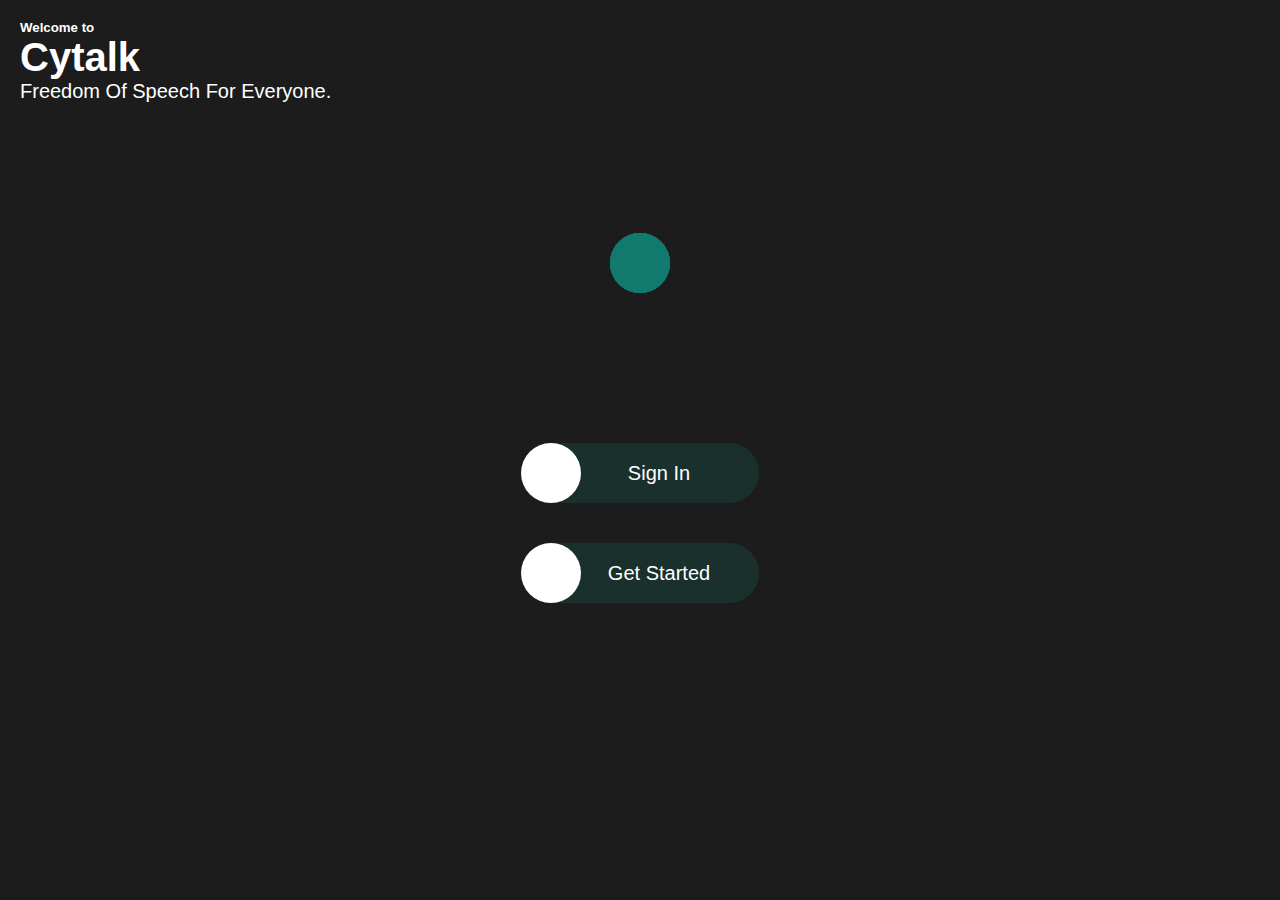
==== index.html @ 81afd093 "ui fixes" ====
<!DOCTYPE html>
<html lang="en">
<head>
    <meta charset="UTF-8">
    <meta http-equiv="X-UA-Compatible" content="IE=edge">
    <meta name="viewport" content="width=device-width, initial-scale=1.0">
    <title>Cytalk - Home</title>
    <link rel="stylesheet" href="./css/circular-waves.css">
    <link rel="stylesheet" href="./font-awesome/css/font-awesome.min.css">
    <link rel="stylesheet" href="./soundwaves.css">
    <link rel="stylesheet" href="./main.css">
    <link rel="stylesheet" href="./wrap.css">
    
    
</head>
<body>
    <div class="container">
         <div class="top">
            <h5>Welcome to</h5>
            <h1>Cytalk</h1>
            <p>Freedom Of Speech For Everyone.</p>
        </div> 

        <div class="waves-container">
            <div class="circle delay1"></div>
            <div class="circle delay2"></div>
            <div class="circle delay3"></div>
            <div class="circle delay4"></div>
        </div>

        <div class="buttons">
          <a href="speak.html">
            <div class="btnWrapper">
                <i class="fa fa-chevron-right icon" aria-hidden="true"></i>
                <button>Sign In</button>
            </div>
           </a>

       <a href="speak.html">
        <div class="btnWrapper">
            <i class="fa fa-chevron-right icon" aria-hidden="true"></i>
            <button>Get Started</button>
        </div>
       </a>
    </div>
        
    </div>
</body>
<script src="./soundwaves.js"></script>
</html>
---- css/circular-waves.css ----
.waves-container {
    position: relative;
    display: block;
    width: 80px;
    margin: 100px auto 300px;
  }
  .waves-container .delay1 {
    -webkit-animation: waves 2.5s infinite linear;
            animation: waves 2.5s infinite linear;
            -webkit-animation-delay: 0.1s infinite;
            animation-delay: 0.1s infinite;
  }
  .waves-container .delay2 {
    -webkit-animation: waves 2.5s infinite linear 0.7s forwards;
            animation: waves 2.5s infinite linear 0.7s forwards;
  }
  .waves-container .delay3 {
    -webkit-animation: waves 2.5s infinite linear 1.3s forwards;
            animation: waves 2.5s infinite linear 1.3s forwards;
  }
  .waves-container .delay4 {
    -webkit-animation: waves 2.5s infinite linear 1.9s forwards;
            animation: waves 2.5s infinite linear 1.9s forwards;
  }
  
  
  .circle {
    display: block;
    height: 60px;
    width: 60px;
    border-radius: 50%;
    background: #12796f;
    margin: 10px;
    transition: .1s ease;
    position: absolute;
    top: 0px;
  }
  
  @-webkit-keyframes waves {
    0% {
      transform: scale(1);
      opacity: 1;
    }
    100% {
      transform: scale(4);
      opacity: 0;
    }
  }
  @-webkit-keyframes bloop {
    0% {
      transform: scale3d(1, 1, 1);
    }
    30% {
      transform: scale3d(1.25, 0.75, 1);
    }
    40% {
      transform: scale3d(0.75, 1.25, 1);
    }
    50% {
      transform: scale3d(1.15, 0.85, 1);
    }
    65% {
      transform: scale3d(0.95, 1.05, 1);
    }
    75% {
      transform: scale3d(1.05, 0.95, 1);
    }
    100% {
      transform: scale3d(1, 1, 1);
    }
  }
  @keyframes bloop {
    0% {
      transform: scale3d(1, 1, 1);
    }
    30% {
      transform: scale3d(1.25, 0.75, 1);
    }
    40% {
      transform: scale3d(0.75, 1.25, 1);
    }
    50% {
      transform: scale3d(1.15, 0.85, 1);
    }
    65% {
      transform: scale3d(0.95, 1.05, 1);
    }
    75% {
      transform: scale3d(1.05, 0.95, 1);
    }
    100% {
      transform: scale3d(1, 1, 1);
    }
  }
---- main.css ----
*{
    padding: 0;
    margin: 0;
    box-sizing: border-box;
}
body {
    background: #1c1c1c;
    color: white;
    font-family: Tahoma, Geneva, Verdana, sans-serif;
  }
  
.top{
    padding: 20px;
    color: white;
}
.top h1{
    font-size: 40px;
}
.top p{
    font-size: 20px;
}
.buttons{
    margin-top: 200px;
}
.buttons a{
    text-decoration: none;
}
.btnWrapper{
    display: flex;
    justify-content: center;
    align-items: center;
    height: 100px;
    width: 100%;
}
.icon{
    display: flex;
    justify-content: center;
    align-items: center;
    background-color: white;
    width: 60px;
    height: 60px;
    border: none;
    border-radius: 50%;
    padding: 10px;
    z-index: 999;
    color: #12796f;
}

.btnWrapper button{
    padding: 10px 20px;
    background-color: #12796f38;
    color: white;
    font-size: 20px;
    height: 60px;
    width: 200px;
    border: none;
    margin-left: -22px;
    border-top-right-radius:  50px;
    border-bottom-right-radius:  50px;
}
.btn{
    padding: 10px 20px;
    background-color: #12796f38;
    color: white;
    font-size: 20px;
    border: none;
    margin-left: -15px;
    border-radius: 50px;
    text-align: center;

}
header{
    display: flex;
    justify-content: space-between;
    align-items: center;
    color: white;
    padding: 20px;
}
header i{
    padding: 20px;
    border-radius: 50px;
    height: 50px;
    width: 50px;
    color: white;
}
footer{
    display: flex;
    justify-content: space-between;
    align-items: center;
    height: 100px;
    width: 100%;
    position: absolute;
    bottom: 0;
    padding: 20px;
}
footer i{
    background-color: #12796f38;
    padding: 20px;
    border-radius: 50px;
    height: 50px;
    width: 50px;
    color: white;
}
main{
    align-items: center;
    color:aliceblue;
    font-size:30px;
    padding: 20px;
}
main > .output{
    font-size: 16px;
    display: inline-block;
}


.custom-bottom-value{
    bottom: 70px;
}
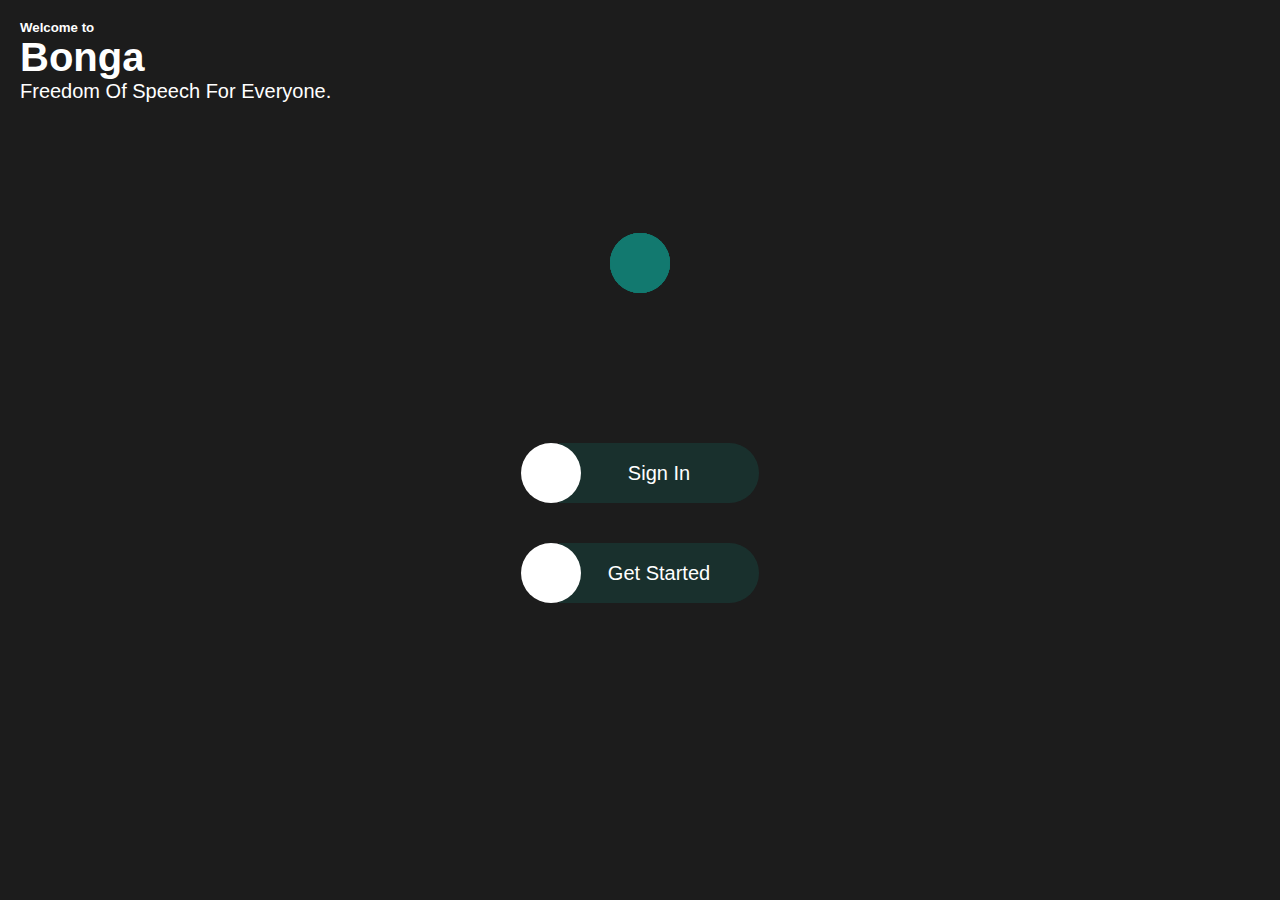
==== commit 5174d4e1: "UI color changes" ====
--- a/index.html
+++ b/index.html
@@ -4,7 +4,7 @@
     <meta charset="UTF-8">
     <meta http-equiv="X-UA-Compatible" content="IE=edge">
     <meta name="viewport" content="width=device-width, initial-scale=1.0">
-    <title>Cytalk - Home</title>
+    <title>Bonga App</title>
     <link rel="stylesheet" href="./css/circular-waves.css">
     <link rel="stylesheet" href="./font-awesome/css/font-awesome.min.css">
     <link rel="stylesheet" href="./soundwaves.css">
@@ -17,7 +17,7 @@
     <div class="container">
          <div class="top">
             <h5>Welcome to</h5>
-            <h1>Cytalk</h1>
+            <h1>Bonga</h1>
             <p>Freedom Of Speech For Everyone.</p>
         </div> 
 
--- a/wrap.css
+++ b/wrap.css
@@ -0,0 +1,105 @@
+  .wrap-waves {
+    display: flex;
+    justify-content: center;
+    align-items: center;
+    margin: 0 0 0 150px;
+    position: absolute;
+    top: 50%;
+    bottom: 50%;
+  }
+  
+  ul {
+    -webkit-transform: rotate3d(0, 1, 0, 45deg);
+    -moz-transform: rotate3d(0, 1, 0, 45deg);
+    -o-transform: rotate3d(0, 1, 0, 45deg);
+    -ms-transform: rotate3d(0, 1, 0, 45deg);
+  }
+  
+  ul li {
+    list-style: none;
+    box-shadow: inset 1px 1px 40px #19a598;
+    background: #1c1c1c;
+    border-radius: 50%;
+    position: absolute;
+    top: 50%;
+    left: 50%;
+  }
+  
+  ul li:nth-child(1) {
+    border: 1px solid #0FEF79;
+    width: 20px;
+    height: 20px;
+    z-index: -1;
+    margin-top: -10px;
+    margin-left: 5px;
+    -webkit-animation: spin 2s 0.2s infinite;
+    -moz-animation: spin 2s 0.2s infinite;
+    -o-animation: spin 2s 0.2s infinite;
+    -ms-animation: spin 2s 0.2s infinite;
+  }
+  
+  ul li:nth-child(2) {
+    border: 1px solid #169388;
+    width: 50px;
+    height: 50px;
+    z-index: -2;
+    margin-top: -25px;
+    margin-left: 10px;
+    -webkit-animation: spin 2s 0.4s infinite;
+    -moz-animation: spin 2s 0.4s infinite;
+    -o-animation: spin 2s 0.4s infinite;
+    -ms-animation: spin 2s 0.4s infinite;
+  }
+  
+  ul li:nth-child(3) {
+    border: 1px solid #0FEF79;
+    width: 80px;
+    height: 80px;
+    z-index: -3;
+    margin-top: -40px;
+    margin-left: 15px;
+    -webkit-animation: spin 2s 0.6s infinite;
+    -moz-animation: spin 2s 0.6s infinite;
+    -o-animation: spin 2s 0.6s infinite;
+    -ms-animation: spin 2s 0.6s infinite;
+  }
+  
+  ul li:nth-child(4) {
+    border: 1px solid #148277;
+    width: 110px;
+    height: 110px;
+    z-index: -4;
+    margin-top: -55px;
+    margin-left: 20px;
+    -webkit-animation: spin 2s 0.8s infinite;
+    -moz-animation: spin 2s 0.8s infinite;
+    -o-animation: spin 2s 0.8s infinite;
+    -ms-animation: spin 2s 0.8s infinite;
+  }
+  
+  ul li:nth-child(5) {
+    border: 1px solid #0FEF79;
+    width: 140px;
+    height: 140px;
+    z-index: -5;
+    margin-top: -70px;
+    margin-left: 25px;
+    -webkit-animation: spin 2s 1s infinite;
+    -moz-animation: spin 2s 1s infinite;
+    -o-animation: spin 2s 1s infinite;
+    -ms-animation: spin 2s 1s infinite;
+  }
+  
+ 
+  
+  @keyframes spin {
+    0% {
+      -webkit-transform: rotate(0deg) scale(1);
+    }
+    50% {
+      -webkit-transform: rotate(360deg) scale(2);
+    }
+    100% {
+      -webkit-transform: rotate(0deg) scale(1);
+    }
+  }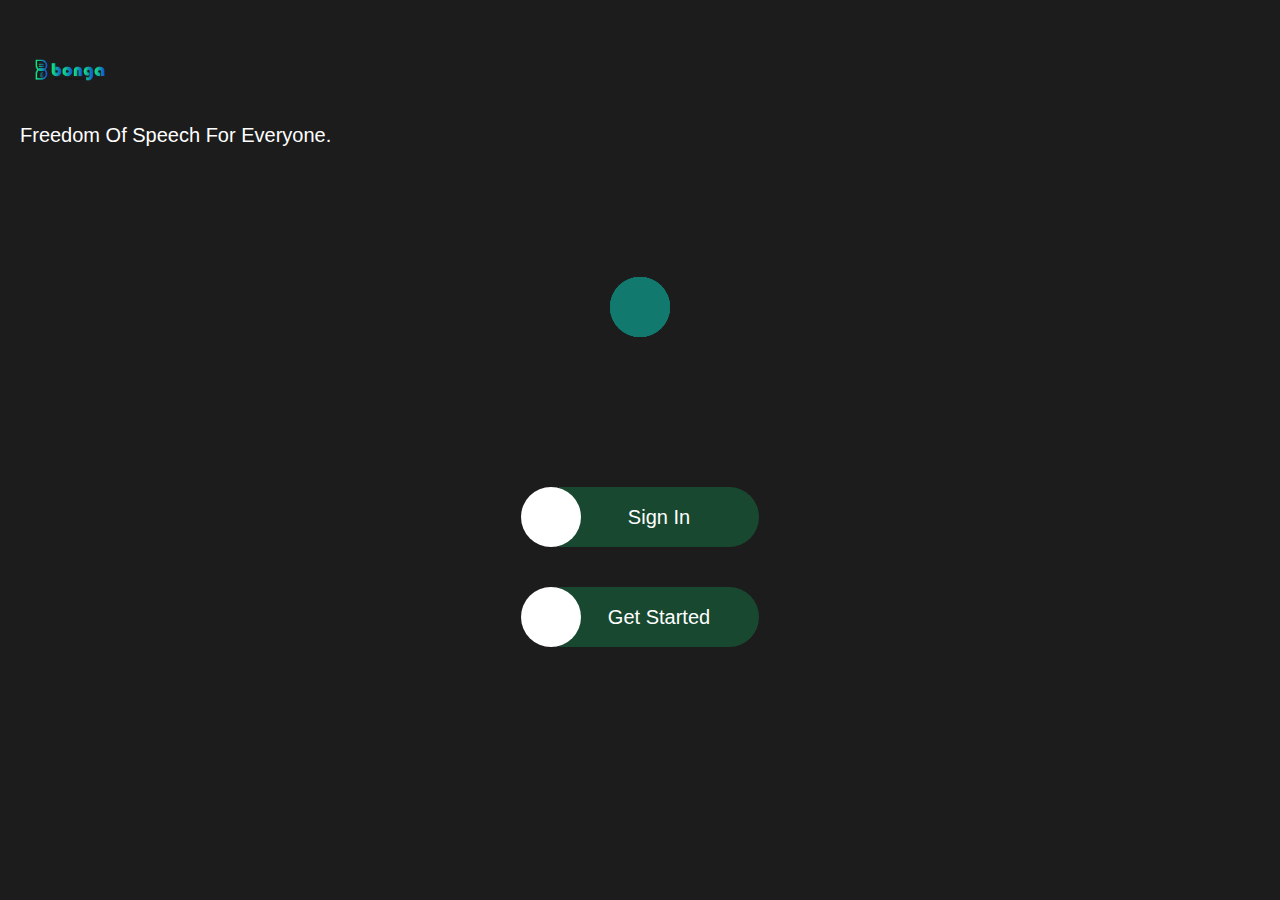
==== commit 0e6a7132: "UI fix" ====
--- a/index.html
+++ b/index.html
@@ -16,8 +16,9 @@
 <body>
     <div class="container">
          <div class="top">
-            <h5>Welcome to</h5>
-            <h1>Bonga</h1>
+            <!--<h5>Welcome to</h5>-->
+            <!---<h1>Bonga</h1>-->
+            <img class="brand-logo" src="./images/bonga_logo.png" alt="Bonga logo">
             <p>Freedom Of Speech For Everyone.</p>
         </div> 
 
--- a/soundwaves.css
+++ b/soundwaves.css
@@ -0,0 +1,29 @@
+#bars {
+    position: absolute;
+    bottom: 200px;
+    height: 14px;
+    width: 180px;
+    margin: 0 0 0 290px;
+    transform:scale(2) translateX(-50%);
+  }
+  
+  .bar {
+    position: absolute;
+    bottom: 0px;
+    height: 3px;
+    width: 1px;
+    background: #0FEF79;  
+    animation: sound 0ms -800ms linear infinite alternate;
+    transform: translateY(50%);
+  }
+  
+  @keyframes sound {
+      0% {
+         opacity: .35;
+          height: 1px; 
+      }
+      100% {
+          opacity: 1;       
+          height: 28px;        
+      }
+  }--- a/main.css
+++ b/main.css
@@ -10,6 +10,8 @@
   }
   
 .top{
+    width: 100%;
+    margin: auto;
     padding: 20px;
     color: white;
 }
@@ -43,12 +45,12 @@
     border-radius: 50%;
     padding: 10px;
     z-index: 999;
-    color: #12796f;
+    color: #0FEF79;
 }
 
 .btnWrapper button{
     padding: 10px 20px;
-    background-color: #12796f38;
+    background-color: #0FEF7938;
     color: white;
     font-size: 20px;
     height: 60px;
@@ -60,7 +62,7 @@
 }
 .btn{
     padding: 10px 20px;
-    background-color: #12796f38;
+    background-color: #0FEF7938;
     color: white;
     font-size: 20px;
     border: none;
@@ -83,6 +85,12 @@
     width: 50px;
     color: white;
 }
+
+.brand-logo{
+    width: 100px;
+    height: 100px;
+}
+
 footer{
     display: flex;
     justify-content: space-between;
@@ -94,7 +102,7 @@
     padding: 20px;
 }
 footer i{
-    background-color: #12796f38;
+    background-color: #0FEF7938;
     padding: 20px;
     border-radius: 50px;
     height: 50px;
@@ -115,4 +123,8 @@
 
 .custom-bottom-value{
     bottom: 70px;
+}
+
+#toggleTextBtn{
+    text-decoration: none;
 }--- a/wrap.css
+++ b/wrap.css
@@ -39,7 +39,7 @@
   }
   
   ul li:nth-child(2) {
-    border: 1px solid #169388;
+    border: 1px solid #0FEF79;
     width: 50px;
     height: 50px;
     z-index: -2;
@@ -65,7 +65,7 @@
   }
   
   ul li:nth-child(4) {
-    border: 1px solid #148277;
+    border: 1px solid #0FEF79;
     width: 110px;
     height: 110px;
     z-index: -4;
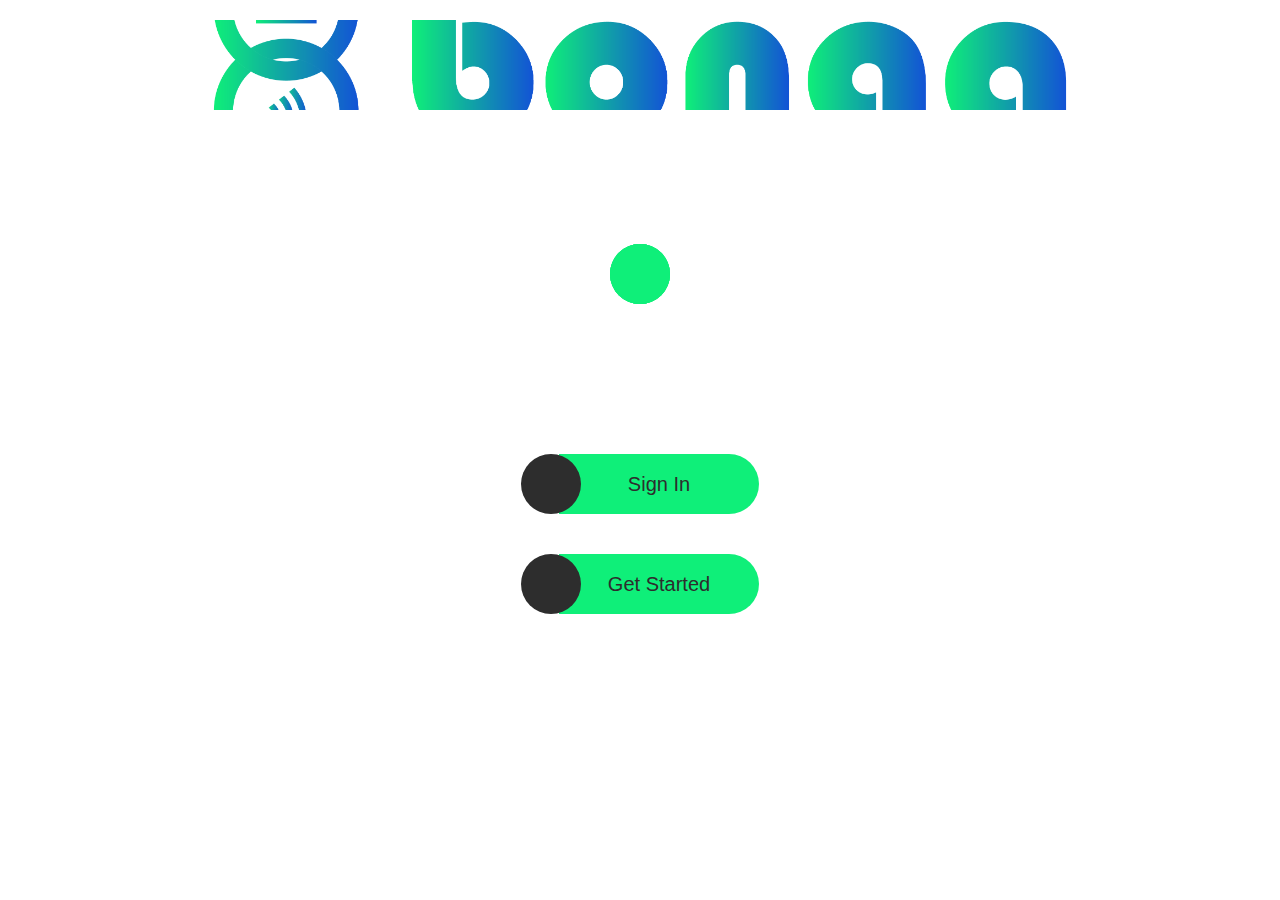
==== commit 7a9a84c1: "UI color theme change to light" ====
--- a/index.html
+++ b/index.html
@@ -19,7 +19,7 @@
             <!--<h5>Welcome to</h5>-->
             <!---<h1>Bonga</h1>-->
             <img class="brand-logo" src="./images/bonga_logo.png" alt="Bonga logo">
-            <p>Freedom Of Speech For Everyone.</p>
+            <!--<p>Freedom Of Speech For Everyone.</p>-->
         </div> 
 
         <div class="waves-container">
--- a/css/circular-waves.css
+++ b/css/circular-waves.css
@@ -29,7 +29,7 @@
     height: 60px;
     width: 60px;
     border-radius: 50%;
-    background: #12796f;
+    background: #0FEF79;
     margin: 10px;
     transition: .1s ease;
     position: absolute;
--- a/main.css
+++ b/main.css
@@ -4,8 +4,8 @@
     box-sizing: border-box;
 }
 body {
-    background: #1c1c1c;
-    color: white;
+    background: #ffffff;
+    color: #2d2d2d;
     font-family: Tahoma, Geneva, Verdana, sans-serif;
   }
   
@@ -13,7 +13,7 @@
     width: 100%;
     margin: auto;
     padding: 20px;
-    color: white;
+    color: #2d2d2d;
 }
 .top h1{
     font-size: 40px;
@@ -38,7 +38,7 @@
     display: flex;
     justify-content: center;
     align-items: center;
-    background-color: white;
+    background-color: #2d2d2d;
     width: 60px;
     height: 60px;
     border: none;
@@ -50,8 +50,8 @@
 
 .btnWrapper button{
     padding: 10px 20px;
-    background-color: #0FEF7938;
-    color: white;
+    background-color: #0FEF79;
+    color: #2d2d2d;
     font-size: 20px;
     height: 60px;
     width: 200px;
@@ -62,8 +62,8 @@
 }
 .btn{
     padding: 10px 20px;
-    background-color: #0FEF7938;
-    color: white;
+    background-color: #0FEF79;
+    color: #2d2d2d;
     font-size: 20px;
     border: none;
     margin-left: -15px;
@@ -75,7 +75,7 @@
     display: flex;
     justify-content: space-between;
     align-items: center;
-    color: white;
+    color: #2d2d2d;
     padding: 20px;
 }
 header i{
@@ -83,12 +83,13 @@
     border-radius: 50px;
     height: 50px;
     width: 50px;
-    color: white;
+    color: #2d2d2d;
 }
 
 .brand-logo{
-    width: 100px;
-    height: 100px;
+    width: 100%;
+    height: 10vh;
+    object-fit: cover;
 }
 
 footer{
@@ -102,16 +103,16 @@
     padding: 20px;
 }
 footer i{
-    background-color: #0FEF7938;
+    background-color: #0FEF79;
     padding: 20px;
     border-radius: 50px;
     height: 50px;
     width: 50px;
-    color: white;
+    color: #2d2d2d;
 }
 main{
     align-items: center;
-    color:aliceblue;
+    color:#2d2d2d;
     font-size:30px;
     padding: 20px;
 }
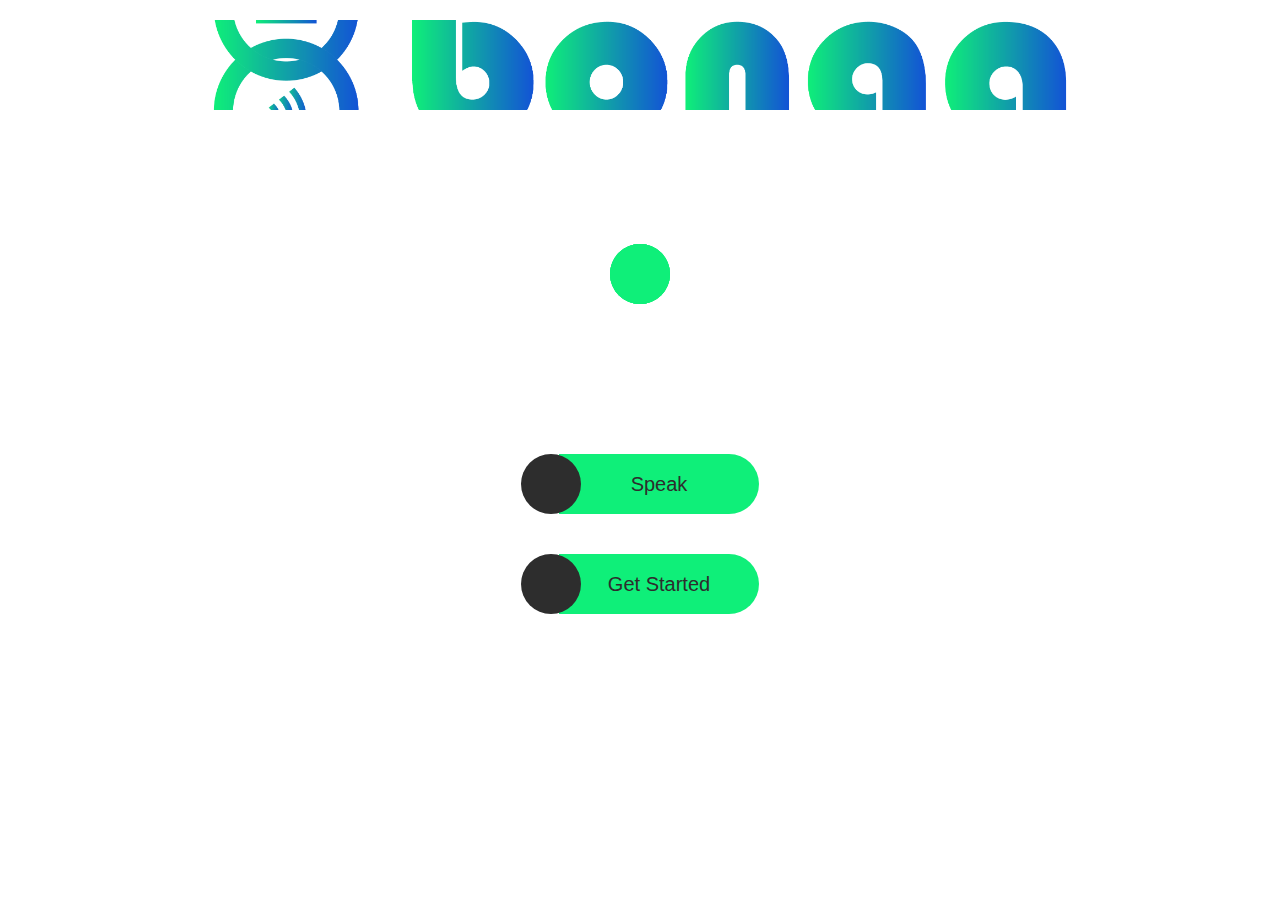
==== commit 120b49d6: "fix changes" ====
--- a/index.html
+++ b/index.html
@@ -33,7 +33,7 @@
           <a href="speak.html">
             <div class="btnWrapper">
                 <i class="fa fa-chevron-right icon" aria-hidden="true"></i>
-                <button>Sign In</button>
+                <button>Speak</button>
             </div>
            </a>
 
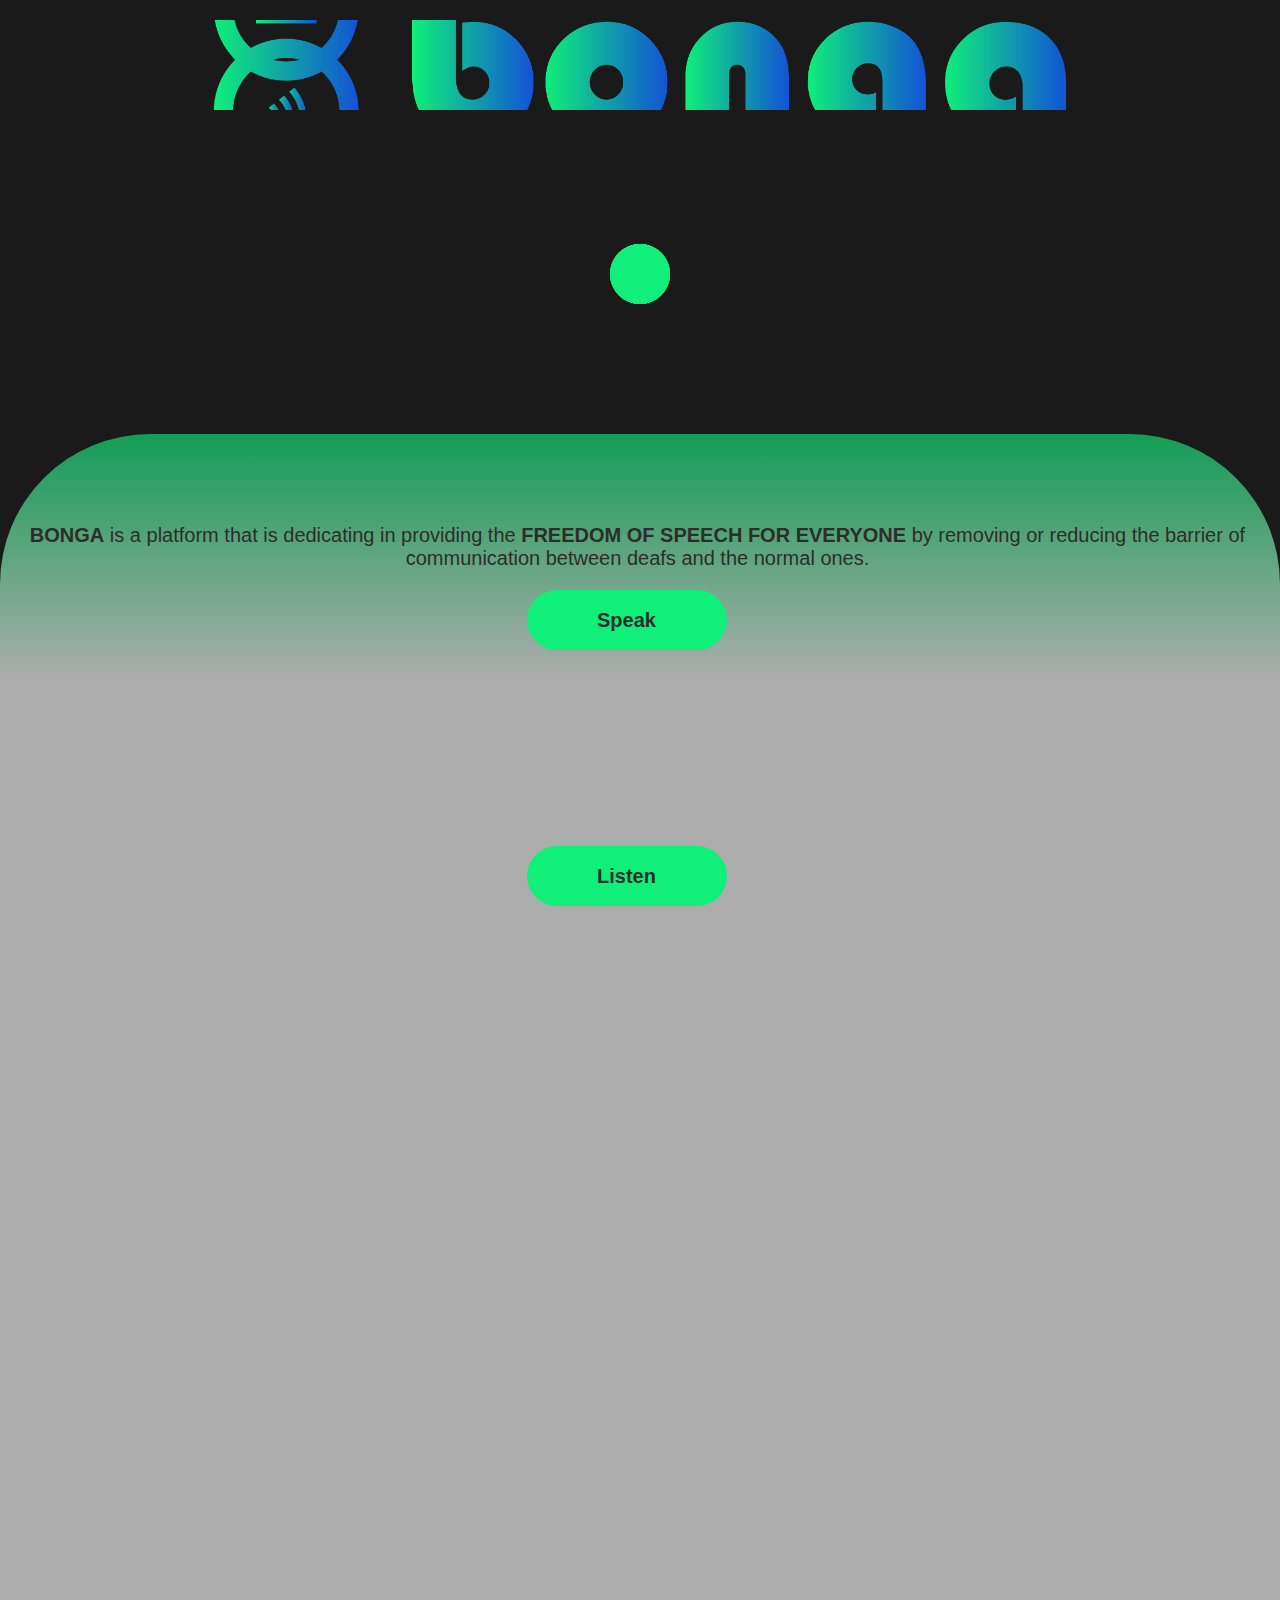
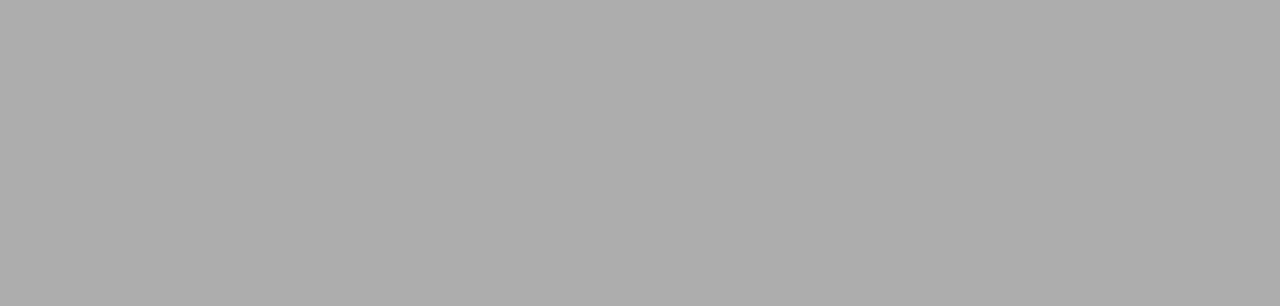
==== commit 76f9a61d: "All pages appearance changes" ====
--- a/index.html
+++ b/index.html
@@ -28,21 +28,24 @@
             <div class="circle delay3"></div>
             <div class="circle delay4"></div>
         </div>
-
-        <div class="buttons">
-          <a href="speak.html">
+        <div class="intro">
+            <center>
+                <p><span>BONGA</span> is a platform that is dedicating in providing the <span>FREEDOM OF SPEECH FOR EVERYONE</span> by removing 
+                    or reducing the barrier of communication between deafs and the normal ones.</p>
+            <div class="buttons">
+              <a href="speak.html">
+                <div class="btnWrapper">
+                    <button>Speak</button>
+                </div>
+               </a>
+    
+           <a href="listen.html">
             <div class="btnWrapper">
-                <i class="fa fa-chevron-right icon" aria-hidden="true"></i>
-                <button>Speak</button>
+                <button>Listen</button>
             </div>
            </a>
-
-       <a href="speak.html">
-        <div class="btnWrapper">
-            <i class="fa fa-chevron-right icon" aria-hidden="true"></i>
-            <button>Get Started</button>
+        </center>
         </div>
-       </a>
     </div>
         
     </div>
--- a/main.css
+++ b/main.css
@@ -4,7 +4,7 @@
     box-sizing: border-box;
 }
 body {
-    background: #ffffff;
+    background: #1a1a1a;
     color: #2d2d2d;
     font-family: Tahoma, Geneva, Verdana, sans-serif;
   }
@@ -18,20 +18,28 @@
 .top h1{
     font-size: 40px;
 }
-.top p{
+.intro p{
     font-size: 20px;
 }
+.intro{
+    background-image: linear-gradient( #0fef789d,#adadad, #adadad, #adadad, #adadad, #adadad, #adadad);
+    margin-top: 200px;
+    border-top-left-radius: 150px;
+    border-top-right-radius: 150px;
+    padding: 90px 30px 0 25px;
+    height: 115vw;
+}
+span{
+    font-weight: bold;
+}
 .buttons{
-    margin-top: 200px;
+    margin-top: 20px;
 }
 .buttons a{
     text-decoration: none;
 }
 .btnWrapper{
-    display: flex;
-    justify-content: center;
-    align-items: center;
-    height: 100px;
+    height: 20vw;
     width: 100%;
 }
 .icon{
@@ -53,12 +61,12 @@
     background-color: #0FEF79;
     color: #2d2d2d;
     font-size: 20px;
+    font-weight: bolder;
     height: 60px;
     width: 200px;
     border: none;
     margin-left: -22px;
-    border-top-right-radius:  50px;
-    border-bottom-right-radius:  50px;
+    border-radius:  50px;
 }
 .btn{
     padding: 10px 20px;
@@ -117,8 +125,9 @@
     padding: 20px;
 }
 main > .output{
-    font-size: 16px;
+    font-size: 20px;
     display: inline-block;
+    color: #0FEF79;
 }
 
 
@@ -128,4 +137,7 @@
 
 #toggleTextBtn{
     text-decoration: none;
+}
+h4{
+    color: #0FEF79;
 }--- a/wrap.css
+++ b/wrap.css
@@ -1,105 +1,105 @@
-  .wrap-waves {
-    display: flex;
-    justify-content: center;
-    align-items: center;
-    margin: 0 0 0 150px;
-    position: absolute;
-    top: 50%;
-    bottom: 50%;
+.wrap-waves {
+  display: flex;
+  justify-content: center;
+  align-items: center;
+  margin: 0 0 0 150px;
+  position: absolute;
+  top: 50%;
+  bottom: 50%;
+}
+
+ul {
+  -webkit-transform: rotate3d(0, 1, 0, 45deg);
+  -moz-transform: rotate3d(0, 1, 0, 45deg);
+  -o-transform: rotate3d(0, 1, 0, 45deg);
+  -ms-transform: rotate3d(0, 1, 0, 45deg);
+}
+
+ul li {
+  list-style: none;
+  box-shadow: inset 1px 1px 40px #19a598;
+  background: #1c1c1c;
+  border-radius: 50%;
+  position: absolute;
+  top: 50%;
+  left: 50%;
+}
+
+ul li:nth-child(1) {
+  border: 1px solid #0FEF79;
+  width: 20px;
+  height: 20px;
+  z-index: -1;
+  margin-top: -10px;
+  margin-left: 5px;
+  -webkit-animation: spin 2s 0.2s infinite;
+  -moz-animation: spin 2s 0.2s infinite;
+  -o-animation: spin 2s 0.2s infinite;
+  -ms-animation: spin 2s 0.2s infinite;
+}
+
+ul li:nth-child(2) {
+  border: 1px solid #0FEF79;
+  width: 50px;
+  height: 50px;
+  z-index: -2;
+  margin-top: -25px;
+  margin-left: 10px;
+  -webkit-animation: spin 2s 0.4s infinite;
+  -moz-animation: spin 2s 0.4s infinite;
+  -o-animation: spin 2s 0.4s infinite;
+  -ms-animation: spin 2s 0.4s infinite;
+}
+
+ul li:nth-child(3) {
+  border: 1px solid #0FEF79;
+  width: 80px;
+  height: 80px;
+  z-index: -3;
+  margin-top: -40px;
+  margin-left: 15px;
+  -webkit-animation: spin 2s 0.6s infinite;
+  -moz-animation: spin 2s 0.6s infinite;
+  -o-animation: spin 2s 0.6s infinite;
+  -ms-animation: spin 2s 0.6s infinite;
+}
+
+ul li:nth-child(4) {
+  border: 1px solid #0FEF79;
+  width: 110px;
+  height: 110px;
+  z-index: -4;
+  margin-top: -55px;
+  margin-left: 20px;
+  -webkit-animation: spin 2s 0.8s infinite;
+  -moz-animation: spin 2s 0.8s infinite;
+  -o-animation: spin 2s 0.8s infinite;
+  -ms-animation: spin 2s 0.8s infinite;
+}
+
+ul li:nth-child(5) {
+  border: 1px solid #0FEF79;
+  width: 140px;
+  height: 140px;
+  z-index: -5;
+  margin-top: -70px;
+  margin-left: 25px;
+  -webkit-animation: spin 2s 1s infinite;
+  -moz-animation: spin 2s 1s infinite;
+  -o-animation: spin 2s 1s infinite;
+  -ms-animation: spin 2s 1s infinite;
+}
+
+
+
+@keyframes spin {
+  0% {
+    -webkit-transform: rotate(0deg) scale(1);
   }
-  
-  ul {
-    -webkit-transform: rotate3d(0, 1, 0, 45deg);
-    -moz-transform: rotate3d(0, 1, 0, 45deg);
-    -o-transform: rotate3d(0, 1, 0, 45deg);
-    -ms-transform: rotate3d(0, 1, 0, 45deg);
+  50% {
+    -webkit-transform: rotate(360deg) scale(2);
   }
-  
-  ul li {
-    list-style: none;
-    box-shadow: inset 1px 1px 40px #19a598;
-    background: #1c1c1c;
-    border-radius: 50%;
-    position: absolute;
-    top: 50%;
-    left: 50%;
+  100% {
+    -webkit-transform: rotate(0deg) scale(1);
   }
-  
-  ul li:nth-child(1) {
-    border: 1px solid #0FEF79;
-    width: 20px;
-    height: 20px;
-    z-index: -1;
-    margin-top: -10px;
-    margin-left: 5px;
-    -webkit-animation: spin 2s 0.2s infinite;
-    -moz-animation: spin 2s 0.2s infinite;
-    -o-animation: spin 2s 0.2s infinite;
-    -ms-animation: spin 2s 0.2s infinite;
-  }
-  
-  ul li:nth-child(2) {
-    border: 1px solid #0FEF79;
-    width: 50px;
-    height: 50px;
-    z-index: -2;
-    margin-top: -25px;
-    margin-left: 10px;
-    -webkit-animation: spin 2s 0.4s infinite;
-    -moz-animation: spin 2s 0.4s infinite;
-    -o-animation: spin 2s 0.4s infinite;
-    -ms-animation: spin 2s 0.4s infinite;
-  }
-  
-  ul li:nth-child(3) {
-    border: 1px solid #0FEF79;
-    width: 80px;
-    height: 80px;
-    z-index: -3;
-    margin-top: -40px;
-    margin-left: 15px;
-    -webkit-animation: spin 2s 0.6s infinite;
-    -moz-animation: spin 2s 0.6s infinite;
-    -o-animation: spin 2s 0.6s infinite;
-    -ms-animation: spin 2s 0.6s infinite;
-  }
-  
-  ul li:nth-child(4) {
-    border: 1px solid #0FEF79;
-    width: 110px;
-    height: 110px;
-    z-index: -4;
-    margin-top: -55px;
-    margin-left: 20px;
-    -webkit-animation: spin 2s 0.8s infinite;
-    -moz-animation: spin 2s 0.8s infinite;
-    -o-animation: spin 2s 0.8s infinite;
-    -ms-animation: spin 2s 0.8s infinite;
-  }
-  
-  ul li:nth-child(5) {
-    border: 1px solid #0FEF79;
-    width: 140px;
-    height: 140px;
-    z-index: -5;
-    margin-top: -70px;
-    margin-left: 25px;
-    -webkit-animation: spin 2s 1s infinite;
-    -moz-animation: spin 2s 1s infinite;
-    -o-animation: spin 2s 1s infinite;
-    -ms-animation: spin 2s 1s infinite;
-  }
-  
- 
-  
-  @keyframes spin {
-    0% {
-      -webkit-transform: rotate(0deg) scale(1);
-    }
-    50% {
-      -webkit-transform: rotate(360deg) scale(2);
-    }
-    100% {
-      -webkit-transform: rotate(0deg) scale(1);
-    }
-  }+}